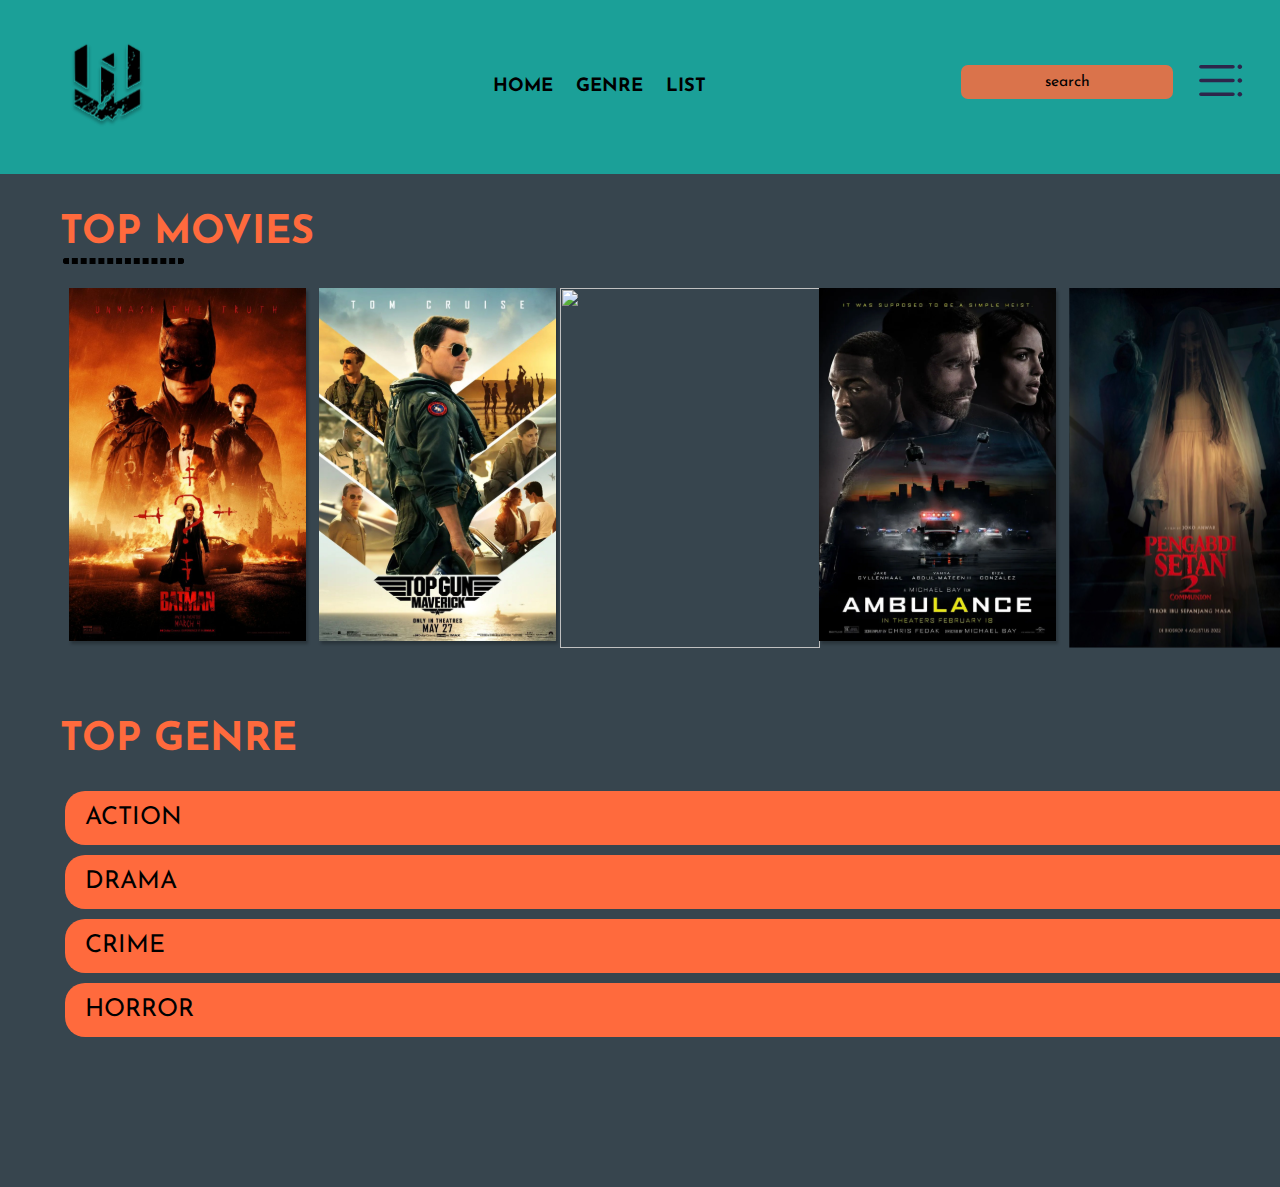
==== PAGE/Home Page/1. HTML/index.html @ 73a53b86 "web film" ====
<!DOCTYPE html>
<html lang="en">
  <head>
    <meta charset="UTF-8" />
    <meta http-equiv="X-UA-Compatible" content="IE=edge" />
    <meta name="viewport" content="width=device-width, initial-scale=1.0" />
    <!-- TITLE WEB -->
    <title>WEB FILM</title>
    <!-- LOGO WEB -->
    <link rel="icon" href="/COMPONENT/Logo Utama/Logo Wira.svg" />
    <link rel="preconnect" href="https://fonts.googleapis.com" />
    <link rel="preconnect" href="https://fonts.gstatic.com" crossorigin />
    <link
      href="https://fonts.googleapis.com/css2?family=Josefin+Sans:wght@300;400;700&display=swap"
      rel="stylesheet"
    />
    <!-- FEATHER ICON -->
    <script src="https://unpkg.com/feather-icons"></script>
    <!-- CSS WEB -->
    <link rel="stylesheet" href="/PAGE/Home Page/2. CSS/style.css" />
  </head>
  <body id="latar-inti">
    <!-- CONTENT -->
    <div id="footer">
      <span class="watermark">
        <a>created by <a class="warna-beda">Wiraa</a>. | &copy; 2023 </a>
      </span>
      <a href="https://www.instagram.com/wraa_gnn/">
        <img
          src="/COMPONENT/Logo Utama/Logo Wira.svg"
          class="logo-inti-footer"
        />
      </a>
    </div>
    <div id="content">
      <ul class="top-genre">
        <h1 href="" class="judul">TOP GENRE</h1>
        <span class="genre">
          <a href="">ACTION</a>
          <a href="">DRAMA</a>
          <a href="">CRIME</a>
          <a href="">HORROR</a>
        </span>
      </ul>
      <ul class="top-movies">
        <a class="judul">TOP MOVIES</a>
        <a class="icon"></a>
        <section class="poster-film">
          <img
            src="/COMPONENT/Poster Film/The-Batman-Poster.svg"
            href="#"
            class="the-batman"
          />
          <img
            src="/COMPONENT/Poster Film/Top-Gun-Poster.svg"
            href="#"
            class="top-gun"
          />
          <img
            src="/COMPONENT/Poster Film/Avatar-2-Poster.svg"
            href="#"
            class="avatar-2"
          />
          <img
            src="/COMPONENT/Poster Film/Ambulance-Poster.svg"
            href="#"
            class="ambulance"
          />
          <img
            src="/COMPONENT/Poster Film/Pengabdi-Setan-2-Poster.svg"
            href="#"
            class="pengabdi-setan-2"
          />
          <img
            src="/COMPONENT/Poster Film/Black-Panther-2-Poster.svg"
            href="#"
            class="black-panther-2"
          />
          <img
            src="/COMPONENT/Poster Film/Intersetallar-Poster.svg"
            href="#"
            class="interstellar"
          />
          <img
            src="/COMPONENT/Poster Film/Inception-Poster.svg"
            href="#"
            class="inception"
          />
          <img
            src="/COMPONENT/Poster Film/Joker-Poster.svg"
            href="#"
            class="joker"
          />
          <img
            src="/COMPONENT/Poster Film/The-Dark-Knight-Poster.svg"
            href="#"
            class="the-dark-knight"
          />
        </section>
      </ul>
    </div>
    <!-- CONTENT END -->
    <!-- SIDEBAR -->
    <section>
      <ul id="sidebar">
        <h1 class="toolbar">TOOLBAR</h1>
        <div class="isi-sidebar">
          <a href="genre">GENRE</a>
          <a href="top-movies">TOP MOVIES</a>
          <a href="list">LIST</a>
          <a href="donasi">DONASI</a>
          <a href="log-out">LOG OUT</a>
        </div>
      </ul>
    </section>
    <!-- SIDEBAR END -->
    <!-- HEADER -->
    <div id="header">
      <section class="header-kiri">
        <img src="/COMPONENT/Logo Utama/Logo Wira.svg" class="logo-inti" />
      </section>
      <section class="header-tengah">
        <a class="home" href="#">HOME</a>
        <a class="genre" href="#">GENRE</a>
        <a class="list" href="#">LIST</a>
      </section>
      <section class="header-kanan">
        <a href="#">
          <img src="/COMPONENT/Icon/Menu Cheesesburger.svg" class="menu" />
        </a>
        <input type="text" class="search-button" placeholder="search" />
        <a>
          <i class="search-icon" data-feather="search"></i>
        </a>
      </section>
    </div>
    <!-- HEADER END -->
    <!-- FOOTER -->

    <!-- FOOTER END -->
    <!-- JAVASCRIPT -->
    <script src="/PAGE/Home Page/3. JAVASCRIPT/script.js"></script>
    <!-- JAVASCRIPT END -->
  </body>
</html>
---- PAGE/Home Page/2. CSS/style.css ----
* {
  position: relative;
  font-family: "Josefin Sans", sans-serif;
  outline: none;
  text-decoration: none;
  border: none;
  margin: 0;
  padding: 0;
}

body {
  background: #051622cc;
  overflow-x: hidden;
  top: -150px;
}

html::-webkit-scrollbar {
  border-radius: 0%;
}

html::-webkit-scrollbar-track {
  background: #051622;
  border-radius: 20px;
}

html::-webkit-scrollbar-thumb {
  background: #1ba098;
  transition: ease 0.2s;
  border-radius: 20px;
}

html::-webkit-scrollbar-thumb:hover {
  background: #11726b;
}

/* HEADER */
#header {
  position: fixed;
  display: flex;
  width: 96%;
  background-color: #1ba098;
  justify-content: space-between;
  align-items: center;
  padding: 1.4rem 2.7%;
  top: 0px;
}

#header .header-kiri .logo-inti {
  position: relative;
}

#header .header-tengah a {
  font-weight: 700;
  color: #000;
  font-size: 1.4rem;
  margin: 0 0.8rem;
  transition: all 0.1s ease;
}
a.home:hover,
a.genre:hover,
a.list:hover {
  background-color: #ff6a3dd6;
  padding-inline: 20px;
  padding-block: 7px;
  border-radius: 10px;
}

#header .header-kanan .menu {
  position: relative;
  width: 70px;
  height: 70px;
  left: 230px;
  color: #000;
  transition: all 0.1s ease;
}

#header .header-kanan .menu:hover {
  position: relative;
  width: 71px;
  height: 71px;
}

#header .header-kanan .search-button {
  background-color: #ff6a3dd6;
  color: #000;
  border-radius: 10px;
  padding: 13px;
  top: -30px;
  right: 140px;
  font-size: 1.2rem;
  text-align: center;
}

#header .header-kanan .search-button::placeholder {
  color: #000;
}

#header .header-kanan .search-icon {
  width: 34px;
  height: 34px;
  top: -17.5px;
  right: 360px;
}
/* HEADER END */

/* SIDEBAR */
#sidebar {
  position: fixed;
  width: 330px;
  height: 870px;
  top: 207px;
  right: -330px;
  background: #ff6a3d;
  transition: 0.4s;
}

#sidebar.active {
  position: fixed;
  width: 330px;
  height: 870px;
  top: 207px;
  right: 0px;
  background: #ff6a3d;
}

h1.toolbar {
  position: relative;
  font-weight: 700;
  top: 23px;
  right: -97px;
  font-size: 30px;
}

#sidebar a {
  top: 30px;
  color: #000;
  font-weight: 700;
  font-size: 20px;
  display: flex;
  margin: 7px;
}

div.isi-sidebar {
  text-align: end;
}
/* SIDEBAR END */

/* CONTENT */
#content {
  position: relative;
}

.top-movies {
  top: -60px;
}

#content .top-movies .judul {
  position: absolute;
  width: 526px;
  height: 48px;
  color: #ff6a3d;
  font-weight: 700;
  font-size: 3rem;
  top: 255px;
  left: 60px;
}

#content .top-movies .icon {
  position: absolute;
  width: 130px;
  height: -2px;
  left: 60px;
  top: 315px;

  border: 5px dashed #000000;
  border-radius: 5px;
}

#content .top-movies .poster-film {
  position: absolute;
  width: 1860px;
  height: 460px;
  left: 60px;
  top: 343px;
  overflow-x: scroll;
}

#content .top-movies .poster-film:hover > :not(:hover) {
  opacity: 0.3;
}

.poster-film::-webkit-scrollbar {
  width: 10px;
}

.poster-film::-webkit-scrollbar-thumb {
  background-color: #1ba097;
  border-radius: 10px;
  transition: 0.2s;
}

.poster-film::-webkit-scrollbar-track {
  background-color: #051622;
  border-radius: 10px;
}

.poster-film a {
  font-size: 50px;
  top: 30px;
  color: #1ba097;
  opacity: 0;
}

/* .poster-film a:nth-child(1) {
}
.poster-film a:nth-child(2) {
}
.poster-film a:nth-child(3) {
}
.poster-film a:nth-child(4) {
}
.poster-film a:nth-child(5) {
}
.poster-film a:nth-child(6) {
}
.poster-film a:nth-child(7) {
}
.poster-film a:nth-child(8) {
}
.poster-film a:nth-child(9) {
}
.poster-film a:nth-child(10) {
} */

.top-movies .the-batman {
  position: absolute;
  top: 0px;
  transition: 0.5s;
  left: 0px;
}

.top-movies .top-gun {
  position: absolute;
  top: 0px;
  transition: 0.5s;
  left: 326px;
}

.top-movies .avatar-2 {
  position: absolute;
  top: 0px;
  transition: 0.5s;
  left: 652px;
}

.top-movies .ambulance {
  position: absolute;
  top: 0px;
  transition: 0.5s;
  left: 989px;
}

.top-movies .pengabdi-setan-2 {
  position: absolute;
  top: 0px;
  transition: 0.5s;
  left: 1315px;
}
.top-movies .black-panther-2 {
  position: absolute;
  top: 0px;
  transition: 0.5s;
  left: 1641px;
}
.top-movies .interstellar {
  position: absolute;
  top: 0px;
  transition: 0.5s;
  left: 1969px;
}
.top-movies .inception {
  position: absolute;
  top: 0px;
  transition: 0.5s;
  left: 2289px;
}
.top-movies .joker {
  position: absolute;
  top: 0px;
  transition: 0.5s;
  left: 2610px;
}
.top-movies .the-dark-knight {
  position: absolute;
  top: 0px;
  transition: 2s;
  left: 2930px;
}

.top-genre .judul {
  position: absolute;
  font-size: 3rem;
  left: 60px;
  top: 830px;
  color: #ff6a3d;
}

span.genre {
  font-size: 3rem;
  left: 60px;
  top: 780px;
}

.top-genre a {
  color: #000;
  top: 130px;
  background-color: #ff6a3d;
  padding: 15px 100px;
  border-radius: 20px;
}

.top-genre a:nth-child(1) {
  left: 10px;
}

.top-genre a:nth-child(2) {
  left: 70px;
}

.top-genre a:nth-child(3) {
  left: 140px;
}

.top-genre a:nth-child(4) {
  left: 210px;
}
/* CONTENT END */

/* FOOTER */
#footer {
  /* position: relative; */
  background-color: #1ba098;
  text-align: center;
  top: 1200px;
  left: 0;
  width: 100%;
  padding: 0.6rem 1%;
}
.logo-inti-footer {
  width: 130px;
  height: 130px;
  left: -75px;
}
.watermark {
  font-size: 15px;
  left: 75px;
  bottom: 7px;
}
/* FOOTER END */

/* MEDIA QUERIES */
@media (max-width: 1600px) {
  .top-movies {
    top: -60px;
  }

  .top-genre a:nth-child(4) {
    display: none;
  }
}
/* LAPTOP */
@media (max-width: 1366px) {
  * {
    font-size: 82%;
  }
  /* HEADER */
  #header .header-kiri .logo-inti {
    width: 85%;
  }
  #header .header-kanan .menu {
    width: 55px;
    height: 55px;
    left: 200px;
  }
  #header .header-kanan .search-button {
    border-radius: 7px;
    padding: 9px;
    top: -21.5px;
    right: 90px;
  }
  #header .header-kanan .search-icon {
    width: 27px;
    height: 27px;
    top: -13px;
    right: 260px;
  }
  /* CONTENT */
  #content {
    top: -130px;
  }
  #content .top-movies .judul {
    top: 225px;
  }

  #content .top-movies .icon {
    width: 115px;
    top: 270px;
    left: 63px;
    border: 3px dashed #000000;
    border-radius: 5px;
  }

  #content .top-movies .poster-film {
    width: 1306px;
    height: 400px;
    top: 300px;
  }

  .poster-film::-webkit-scrollbar {
    width: 5px;
  }

  .poster-film::-webkit-scrollbar-thumb {
    border-radius: 7px;
  }

  .poster-film::-webkit-scrollbar-track {
    border-radius: 7px;
  }
  .top-movies .the-batman,
  .top-gun,
  .avatar-2,
  .ambulance,
  .pengabdi-setan-2,
  .black-panther-2,
  .interstellar,
  .inception,
  .joker,
  .the-dark-knight {
    width: 260px;
    height: 360px;
  }

  .top-movies .top-gun {
    left: 250px;
  }
  .top-movies .avatar-2 {
    left: 500px;
  }
  .top-movies .ambulance {
    left: 750px;
  }
  .top-movies .pengabdi-setan-2 {
    left: 1000px;
  }
  .top-movies .black-panther-2 {
    left: 1250px;
  }
  .top-movies .interstellar {
    left: 1500px;
  }
  .top-movies .inception {
    left: 1750px;
  }
  .top-movies .joker {
    left: 2000px;
  }
  .top-movies .the-dark-knight {
    left: 2250px;
  }

  .top-genre .judul {
    position: absolute;
    font-size: 3rem;
    left: 60px;
    top: 1000px;
  }

  span.genre {
    font-size: 30px;
    left: 60px;
    top: 900px;
    padding: 1.4rem 0.5%;
  }

  .genre a {
    display: flex;
    margin-block: 10px;
    padding-inline: 20px;
  }
  .top-genre a:nth-child(1) {
    left: 5px;
  }

  .top-genre a:nth-child(2) {
    left: 5px;
  }

  .top-genre a:nth-child(3) {
    left: 5px;
  }

  .top-genre a:nth-child(4) {
    left: 5px;
    display: block;
  }

  /* SIDEBAR */
  #sidebar {
    top: 169px;
  }
  #sidebar.active {
    position: fixed;
    width: 300px;
    height: 870px;
    top: 169px;
    right: 0px;
    background: #ff6a3d;
  }

  /* FOOTER */
  #footer {
    display: none;
  }
}
/* TABLET */
@media (max-width: 1030px) {
  #content {
    top: 200px;
  }
  .top-genre {
    display: none;
  }
}
/* PHONE */

/* MEDIA QUERIES END */
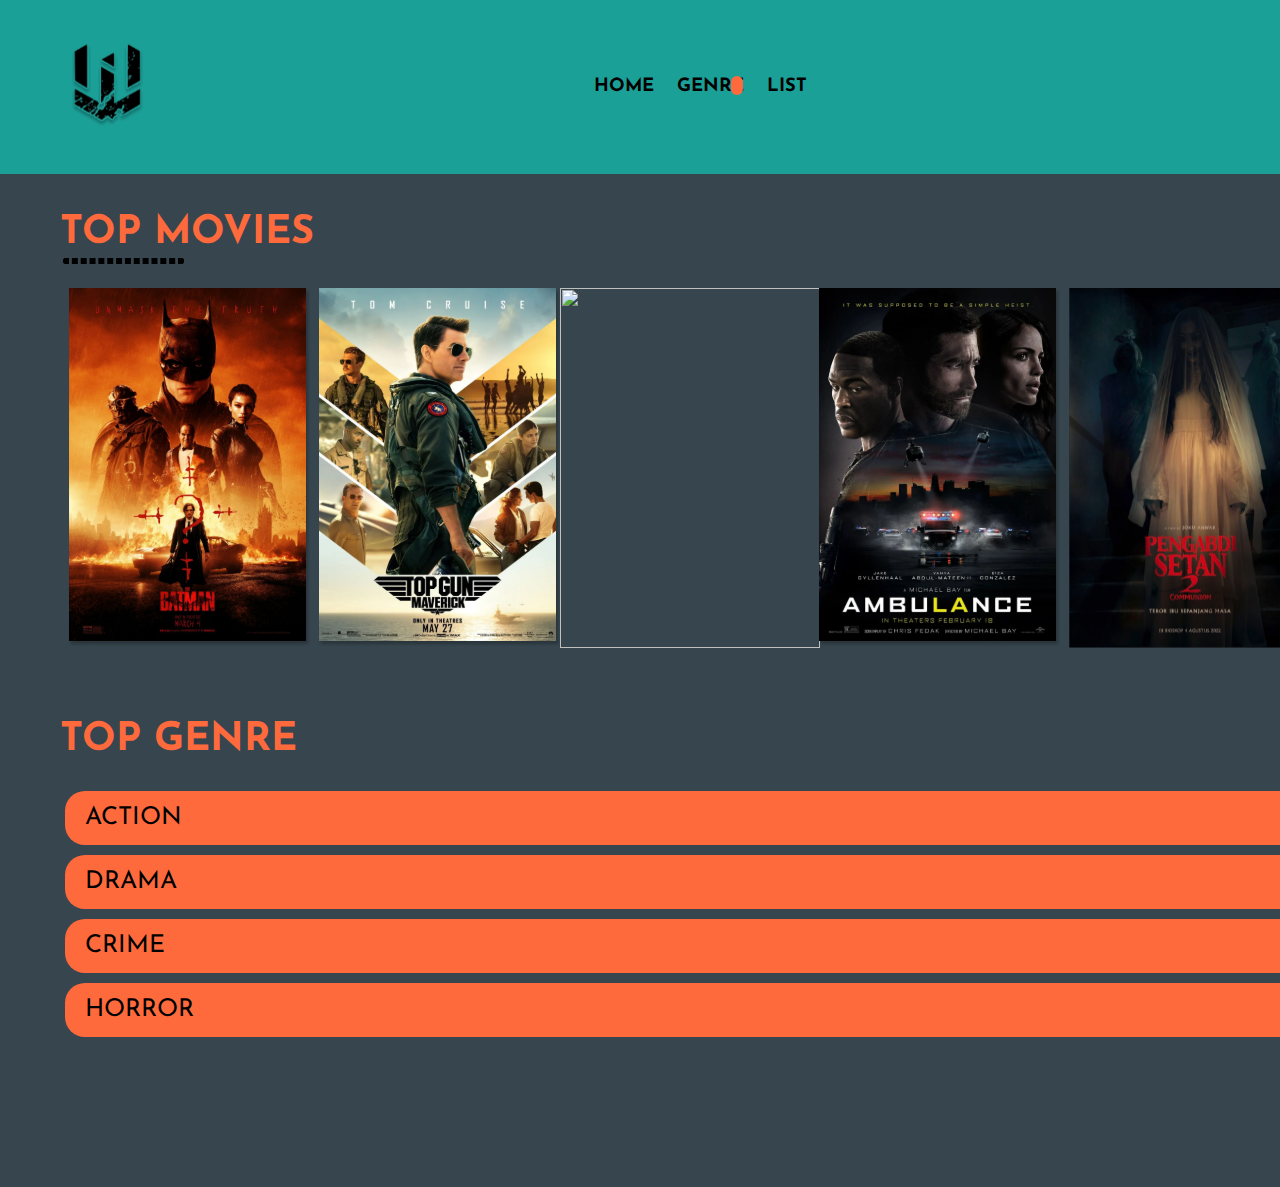
==== commit 81ced17e: "perubahan dari segi penggunaan hover poster film" ====
--- a/PAGE/Home Page/1. HTML/index.html
+++ b/PAGE/Home Page/1. HTML/index.html
@@ -97,6 +97,28 @@
             class="the-dark-knight"
           />
         </section>
+        <section class="info-hover">
+          <span>
+            <h1 href="">THE BATMAN</h1>
+            <a href="">7.8</a>
+          </span>
+          <span>
+            <h1 href="">TOP GUN : MAVERICK</h1>
+            <a href="">8.6</a>
+          </span>
+          <span>
+            <h1 href="">AVATAR : THE WAY OF WATER</h1>
+            <a href="">7.9</a>
+          </span>
+          <span>
+            <h1 href="">AMBULANCE</h1>
+            <a href="">6.1</a>
+          </span>
+          <span>
+            <h1 href="">PENGABDI SETAN : COMMUNION</h1>
+            <a href="">7.0</a>
+          </span>
+        </section>
       </ul>
     </div>
     <!-- CONTENT END -->
@@ -128,8 +150,8 @@
         <a href="#">
           <img src="/COMPONENT/Icon/Menu Cheesesburger.svg" class="menu" />
         </a>
-        <input type="text" class="search-button" placeholder="search" />
-        <a>
+        <!-- <input type="text" class="search-button" placeholder="search" /> -->
+        <a class="pembungkus-search-icon" href="#">
           <i class="search-icon" data-feather="search"></i>
         </a>
       </section>
--- a/PAGE/Home Page/2. CSS/style.css
+++ b/PAGE/Home Page/2. CSS/style.css
@@ -69,7 +69,7 @@
   position: relative;
   width: 70px;
   height: 70px;
-  left: 230px;
+  /* left: 230px; */
   color: #000;
   transition: all 0.1s ease;
 }
@@ -80,7 +80,7 @@
   height: 71px;
 }
 
-#header .header-kanan .search-button {
+#header .search-button-active {
   background-color: #ff6a3dd6;
   color: #000;
   border-radius: 10px;
@@ -91,6 +91,18 @@
   text-align: center;
 }
 
+#header .search-button {
+  background-color: #ff6a3dd6;
+  color: #000;
+  border-radius: 10px;
+  padding: 13px;
+  top: -30px;
+  right: 140px;
+  font-size: 1.2rem;
+  text-align: center;
+  display: none;
+}
+
 #header .header-kanan .search-button::placeholder {
   color: #000;
 }
@@ -100,6 +112,9 @@
   height: 34px;
   top: -17.5px;
   right: 360px;
+  background: #ff6a3d;
+  padding: 6px;
+  border-radius: 30px;
 }
 /* HEADER END */
 
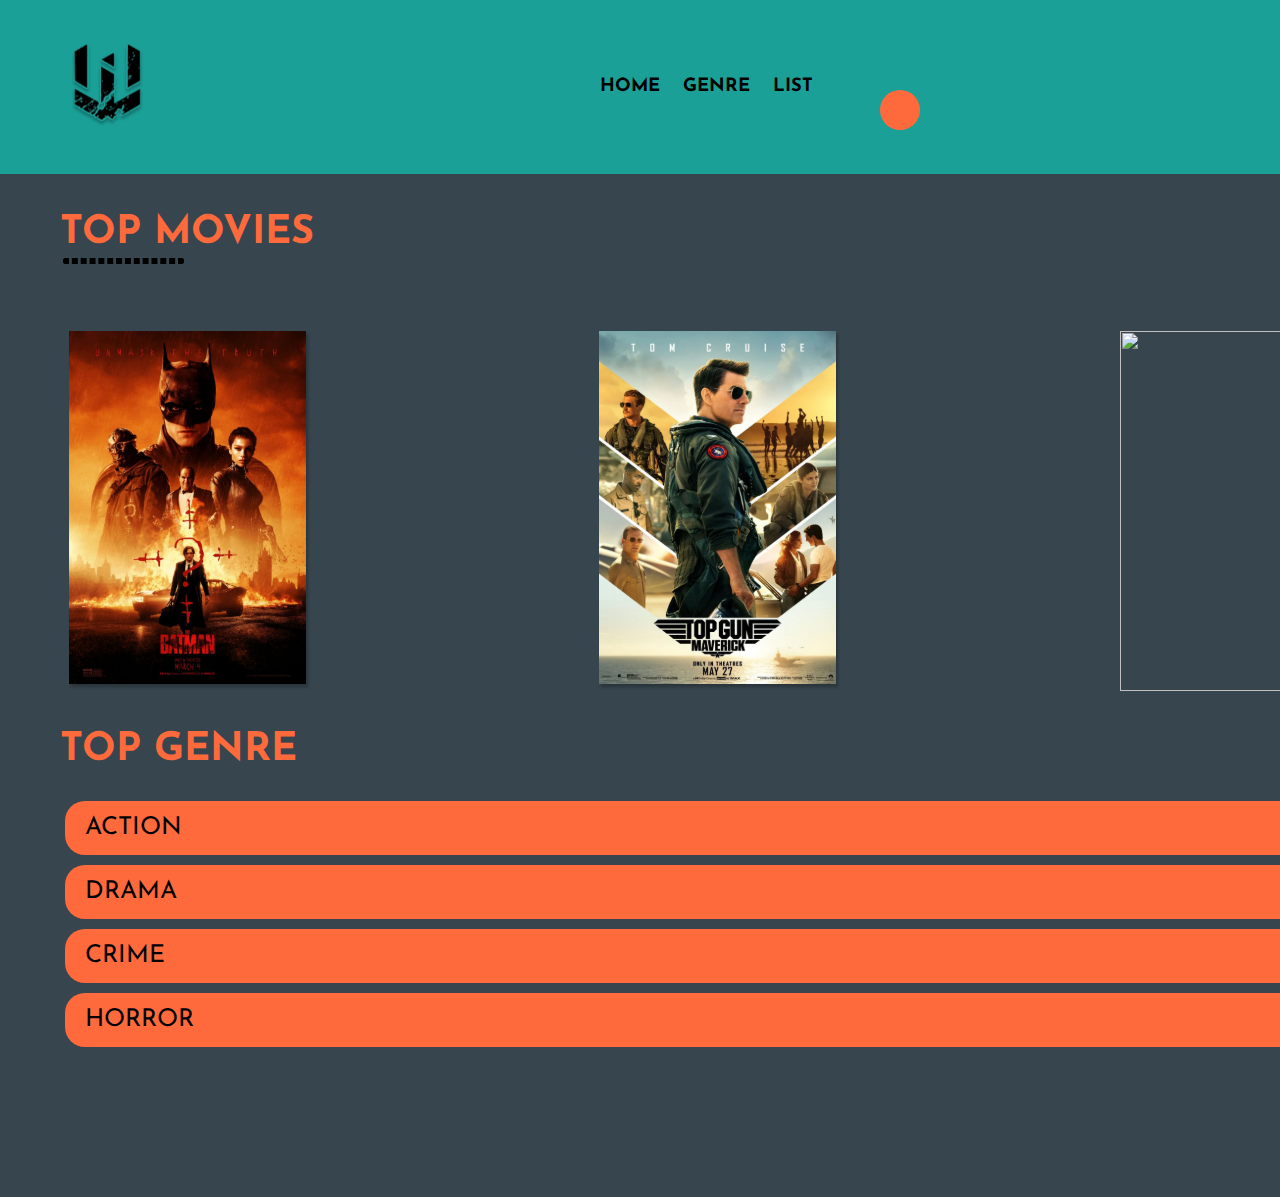
==== commit 8577560d: "project one" ====
--- a/PAGE/Home Page/1. HTML/index.html
+++ b/PAGE/Home Page/1. HTML/index.html
@@ -45,80 +45,99 @@
       <ul class="top-movies">
         <a class="judul">TOP MOVIES</a>
         <a class="icon"></a>
-        <section class="poster-film">
-          <img
-            src="/COMPONENT/Poster Film/The-Batman-Poster.svg"
-            href="#"
-            class="the-batman"
-          />
-          <img
-            src="/COMPONENT/Poster Film/Top-Gun-Poster.svg"
-            href="#"
-            class="top-gun"
-          />
-          <img
-            src="/COMPONENT/Poster Film/Avatar-2-Poster.svg"
-            href="#"
-            class="avatar-2"
-          />
-          <img
-            src="/COMPONENT/Poster Film/Ambulance-Poster.svg"
-            href="#"
-            class="ambulance"
-          />
-          <img
-            src="/COMPONENT/Poster Film/Pengabdi-Setan-2-Poster.svg"
-            href="#"
-            class="pengabdi-setan-2"
-          />
-          <img
-            src="/COMPONENT/Poster Film/Black-Panther-2-Poster.svg"
-            href="#"
-            class="black-panther-2"
-          />
-          <img
-            src="/COMPONENT/Poster Film/Intersetallar-Poster.svg"
-            href="#"
-            class="interstellar"
-          />
-          <img
-            src="/COMPONENT/Poster Film/Inception-Poster.svg"
-            href="#"
-            class="inception"
-          />
-          <img
-            src="/COMPONENT/Poster Film/Joker-Poster.svg"
-            href="#"
-            class="joker"
-          />
-          <img
-            src="/COMPONENT/Poster Film/The-Dark-Knight-Poster.svg"
-            href="#"
-            class="the-dark-knight"
-          />
-        </section>
-        <section class="info-hover">
+        <div class="pembungkus-top-movies">
+          <!-- <section class="poster-film">
+            <img
+              src="/COMPONENT/Poster Film/Inception-Poster.svg"
+              href="#"
+              class="inception"
+            />
+            <img
+              src="/COMPONENT/Poster Film/Joker-Poster.svg"
+              href="#"
+              class="joker"
+            />
+            <img
+              src="/COMPONENT/Poster Film/The-Dark-Knight-Poster.svg"
+              href="#"
+              class="the-dark-knight"
+            />
+          </section> -->
+          <!-- <section class="info-hover"> -->
           <span>
+            <img
+              src="/COMPONENT/Poster Film/The-Batman-Poster.svg"
+              href="#"
+              class="the-batman"
+            />
             <h1 href="">THE BATMAN</h1>
             <a href="">7.8</a>
           </span>
           <span>
+            <img
+              src="/COMPONENT/Poster Film/Top-Gun-Poster.svg"
+              href="#"
+              class="top-gun"
+            />
             <h1 href="">TOP GUN : MAVERICK</h1>
             <a href="">8.6</a>
           </span>
           <span>
+            <img
+              src="/COMPONENT/Poster Film/Avatar-2-Poster.svg"
+              href="#"
+              class="avatar-2"
+            />
             <h1 href="">AVATAR : THE WAY OF WATER</h1>
             <a href="">7.9</a>
           </span>
           <span>
+            <img
+              src="/COMPONENT/Poster Film/Ambulance-Poster.svg"
+              href="#"
+              class="ambulance"
+            />
             <h1 href="">AMBULANCE</h1>
             <a href="">6.1</a>
           </span>
           <span>
+            <img
+              src="/COMPONENT/Poster Film/Pengabdi-Setan-2-Poster.svg"
+              href="#"
+              class="pengabdi-setan-2"
+            />
             <h1 href="">PENGABDI SETAN : COMMUNION</h1>
             <a href="">7.0</a>
           </span>
-        </section>
+          <span>
+            <img
+              src="/COMPONENT/Poster Film/Black-Panther-2-Poster.svg"
+              href="#"
+              class="black-panther-2"
+            />
+            <h1 href="">BLACK PANTHER ; WAKANDA FOREVER</h1>
+            <a href="">7.2</a>
+          </span>
+          <span>
+            <img
+              src="/COMPONENT/Poster Film/Intersetallar-Poster.svg"
+              href="#"
+              class="interstellar"
+            />
+            <h1 href="">INTERSTELLAR</h1>
+            <a href="">8.6</a>
+          </span>
+          <span>
+            <img
+              src="/COMPONENT/Poster Film/Inception-Poster.svg"
+              href="#"
+              class="inception"
+            />
+            <h1 href="">INCEPTION</h1>
+            <a href="">8.8</a>
+          </span>
+          <!-- </section> -->
+        </div>
       </ul>
     </div>
     <!-- CONTENT END -->
@@ -126,16 +145,25 @@
     <section>
       <ul id="sidebar">
         <h1 class="toolbar">TOOLBAR</h1>
-        <div class="isi-sidebar">
+        <div class="pil-sidebar">
           <a href="genre">GENRE</a>
           <a href="top-movies">TOP MOVIES</a>
           <a href="list">LIST</a>
           <a href="donasi">DONASI</a>
-          <a href="log-out">LOG OUT</a>
+          <a href="#">LOG OUT</a>
         </div>
       </ul>
     </section>
     <!-- SIDEBAR END -->
+    <!-- ISI SIDEBAR -->
+    <section id="isi-sidebar">
+      <span>
+        <h1>YAQUEEN DECK??</h1>
+        <a href="/index.html" class="lg1">HOOH</a>
+        <a href="" class="lg2">GA AH</a>
+      </span>
+    </section>
+    <!-- ISI SIDEBAR END -->
     <!-- HEADER -->
     <div id="header">
       <section class="header-kiri">
@@ -150,10 +178,10 @@
         <a href="#">
           <img src="/COMPONENT/Icon/Menu Cheesesburger.svg" class="menu" />
         </a>
-        <!-- <input type="text" class="search-button" placeholder="search" /> -->
-        <a class="pembungkus-search-icon" href="#">
+        <span>
+          <input type="text" class="search-button" placeholder="search" />
           <i class="search-icon" data-feather="search"></i>
-        </a>
+        </span>
       </section>
     </div>
     <!-- HEADER END -->
--- a/PAGE/Home Page/2. CSS/style.css
+++ b/PAGE/Home Page/2. CSS/style.css
@@ -80,27 +80,27 @@
   height: 71px;
 }
 
-#header .search-button-active {
+.header-kanan span {
+  position: fixed;
+  width: 20px;
+  height: 20px;
+  top: 90px;
+  right: 360px;
+  background: #ff6a3d;
+  padding: 10px 10px;
+  border-radius: 35px;
+}
+
+#header .search-button {
   background-color: #ff6a3dd6;
   color: #000;
   border-radius: 10px;
-  padding: 13px;
-  top: -30px;
-  right: 140px;
+  padding: 10.5px;
+  bottom: 10px;
   font-size: 1.2rem;
   text-align: center;
-}
-
-#header .search-button {
-  background-color: #ff6a3dd6;
-  color: #000;
-  border-radius: 10px;
-  padding: 13px;
-  top: -30px;
-  right: 140px;
-  font-size: 1.2rem;
-  text-align: center;
-  display: none;
+  opacity: 0;
+  transition: 0.4s;
 }
 
 #header .header-kanan .search-button::placeholder {
@@ -108,13 +108,14 @@
 }
 
 #header .header-kanan .search-icon {
-  width: 34px;
-  height: 34px;
-  top: -17.5px;
-  right: 360px;
-  background: #ff6a3d;
-  padding: 6px;
-  border-radius: 30px;
+  width: 26px;
+  height: 26px;
+  right: 3.5px;
+  bottom: 44px;
+}
+
+#header span:hover .search-button {
+  opacity: 1;
 }
 /* HEADER END */
 
@@ -155,9 +156,49 @@
   margin: 7px;
 }
 
-div.isi-sidebar {
+div.pil-sidebar {
   text-align: end;
 }
+
+/* ISI SIDEBAR */
+#isi-sidebar .active {
+  left: 920px;
+  opacity: 1;
+  transition: 0.4s;
+}
+
+#isi-sidebar span {
+  opacity: 0;
+}
+
+#isi-sidebar .active h1 {
+  font-size: 45px;
+  color: #ff6a3d;
+  margin-block: 30px;
+}
+
+#isi-sidebar .active a {
+  right: 20px;
+  font-size: 35px;
+  margin-inline: 25px;
+  font-weight: 700;
+}
+
+#isi-sidebar .active a.lg1 {
+  color: #ff6a3d;
+  background: #11726b;
+  padding: 10px 30px;
+  border-radius: 20px;
+}
+
+#isi-sidebar .active a.lg2 {
+  color: #1ba098;
+  background: #ff6a3d;
+  padding: 10px 30px;
+  border-radius: 20px;
+}
+/* ISI SIDEBAR END */
+
 /* SIDEBAR END */
 
 /* CONTENT */
@@ -191,125 +232,81 @@
   border-radius: 5px;
 }
 
-#content .top-movies .poster-film {
-  position: absolute;
-  width: 1860px;
-  height: 460px;
+#content .top-movies .pembungkus-top-movies {
   left: 60px;
   top: 343px;
+  display: flex;
   overflow-x: scroll;
-}
-
-#content .top-movies .poster-film:hover > :not(:hover) {
-  opacity: 0.3;
-}
-
-.poster-film::-webkit-scrollbar {
+  overflow-y: hidden;
+  height: 465px;
+  width: 100%;
+  cursor: pointer;
+}
+
+.pembungkus-top-movies::-webkit-scrollbar {
   width: 10px;
 }
 
-.poster-film::-webkit-scrollbar-thumb {
+.pembungkus-top-movies::-webkit-scrollbar-thumb {
   background-color: #1ba097;
   border-radius: 10px;
   transition: 0.2s;
 }
 
-.poster-film::-webkit-scrollbar-track {
+.pembungkus-top-movies::-webkit-scrollbar-track {
   background-color: #051622;
   border-radius: 10px;
 }
 
-.poster-film a {
-  font-size: 50px;
-  top: 30px;
-  color: #1ba097;
+.pembungkus-top-movies img {
+  transition: 0.4s;
+}
+
+.top-movies .pembungkus-top-movies span {
+  margin-right: 20px;
+}
+
+.top-movies .pembungkus-top-movies h1 {
+  font-size: 21.5px;
+  color: #1ba098;
+  margin: 20px 0;
+}
+
+.top-movies .pembungkus-top-movies a {
+  font-size: 25px;
+  color: #000;
+  background: #11726b;
+  padding: 5px 10px;
+  border-radius: 6.5px;
+  font-weight: 700;
+}
+
+.top-movies .pembungkus-top-movies a,
+.top-movies .pembungkus-top-movies h1 {
+  bottom: 128px;
+  left: 20px;
   opacity: 0;
-}
-
-/* .poster-film a:nth-child(1) {
-}
-.poster-film a:nth-child(2) {
-}
-.poster-film a:nth-child(3) {
-}
-.poster-film a:nth-child(4) {
-}
-.poster-film a:nth-child(5) {
-}
-.poster-film a:nth-child(6) {
-}
-.poster-film a:nth-child(7) {
-}
-.poster-film a:nth-child(8) {
-}
-.poster-film a:nth-child(9) {
-}
-.poster-film a:nth-child(10) {
-} */
-
-.top-movies .the-batman {
-  position: absolute;
-  top: 0px;
-  transition: 0.5s;
-  left: 0px;
-}
-
-.top-movies .top-gun {
-  position: absolute;
-  top: 0px;
-  transition: 0.5s;
-  left: 326px;
-}
-
-.top-movies .avatar-2 {
-  position: absolute;
-  top: 0px;
-  transition: 0.5s;
-  left: 652px;
-}
-
-.top-movies .ambulance {
-  position: absolute;
-  top: 0px;
-  transition: 0.5s;
-  left: 989px;
-}
-
-.top-movies .pengabdi-setan-2 {
-  position: absolute;
-  top: 0px;
-  transition: 0.5s;
-  left: 1315px;
-}
-.top-movies .black-panther-2 {
-  position: absolute;
-  top: 0px;
-  transition: 0.5s;
-  left: 1641px;
-}
-.top-movies .interstellar {
-  position: absolute;
-  top: 0px;
-  transition: 0.5s;
-  left: 1969px;
-}
-.top-movies .inception {
-  position: absolute;
-  top: 0px;
-  transition: 0.5s;
-  left: 2289px;
-}
-.top-movies .joker {
-  position: absolute;
-  top: 0px;
-  transition: 0.5s;
-  left: 2610px;
-}
-.top-movies .the-dark-knight {
-  position: absolute;
-  top: 0px;
-  transition: 2s;
-  left: 2930px;
+  transition: 0.4s;
+}
+
+.pembungkus-top-movies:hover > :not(:hover) img {
+  opacity: 0.3;
+}
+
+.pembungkus-top-movies:hover > :not(:hover) h1,
+.pembungkus-top-movies:hover > :not(:hover) a {
+  opacity: 0;
+  transition: 0.4s;
+}
+
+.pembungkus-top-movies:hover a,
+.pembungkus-top-movies:hover h1 {
+  opacity: 1;
+}
+
+/* TOP GENRE */
+.top-genre {
+  top: 10px;
 }
 
 .top-genre .judul {
@@ -368,7 +365,7 @@
 }
 .watermark {
   font-size: 15px;
-  left: 75px;
+  left: 80px;
   bottom: 7px;
 }
 /* FOOTER END */
